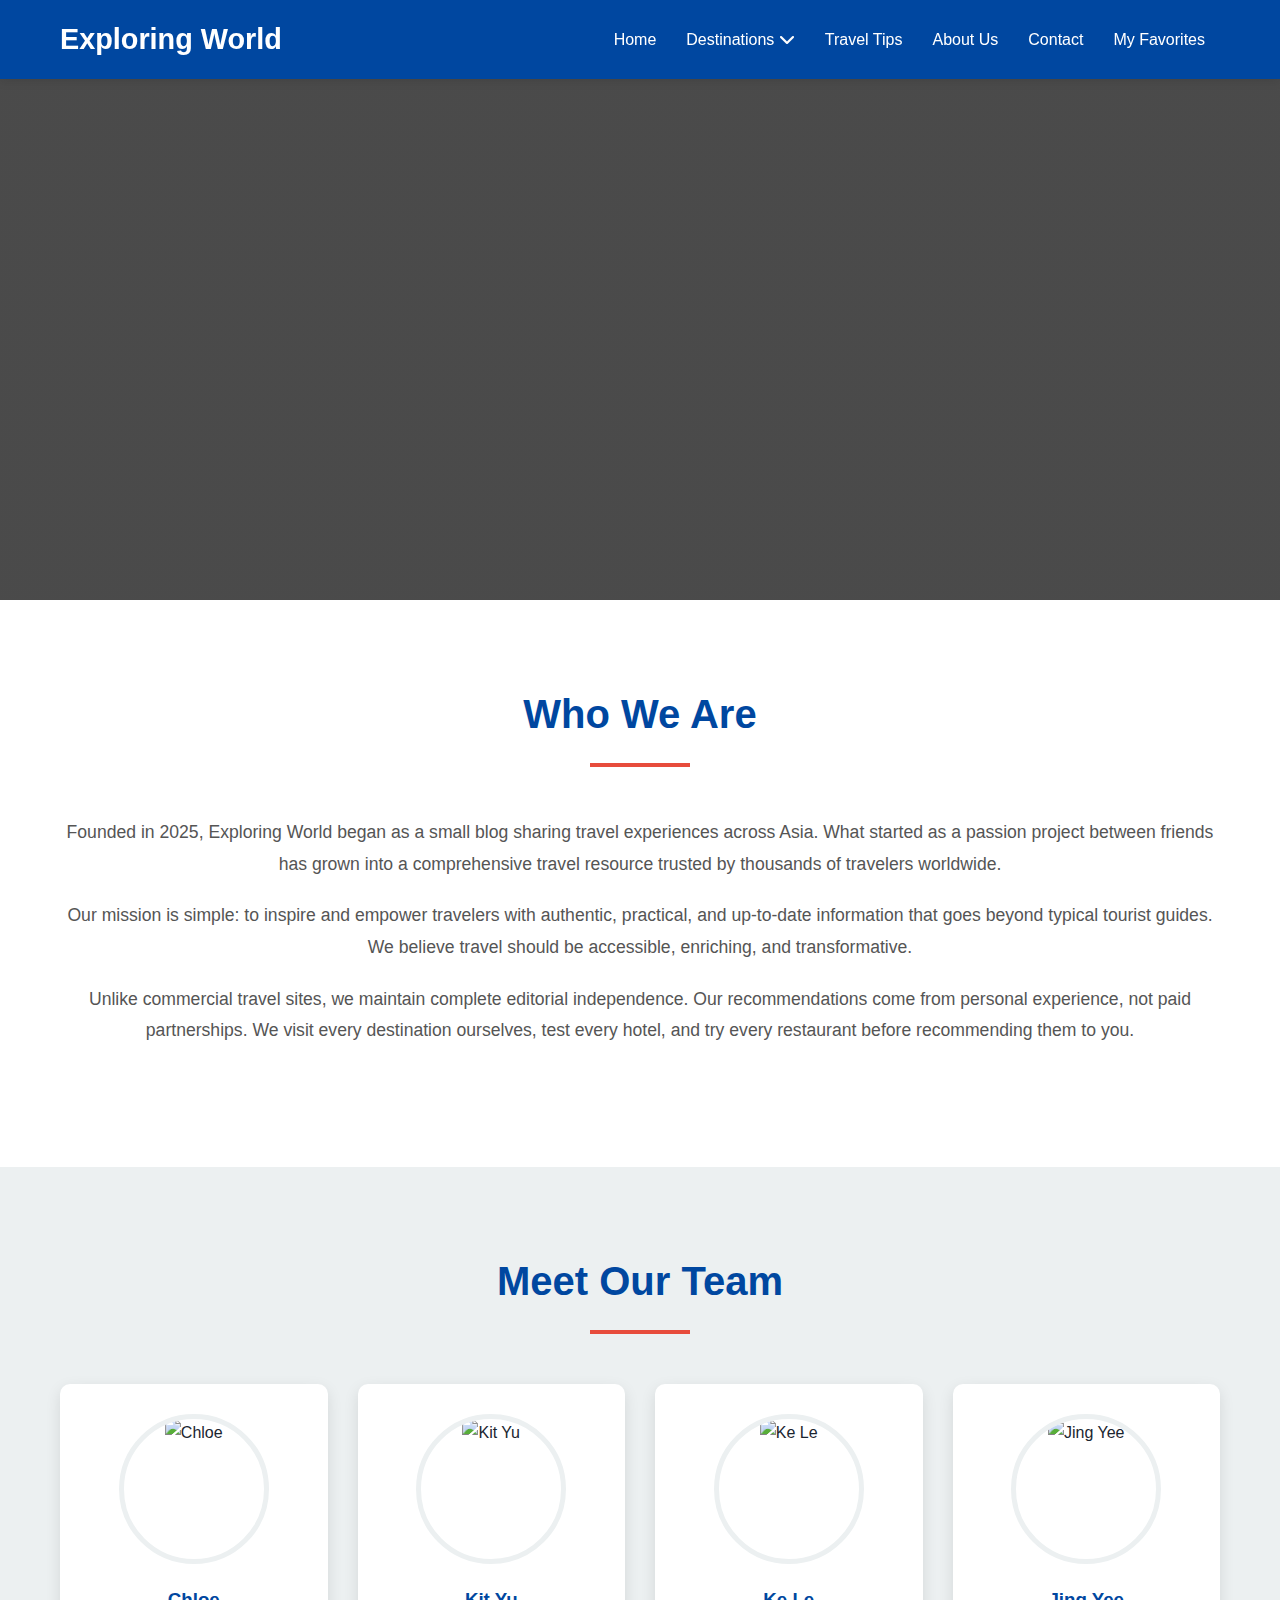
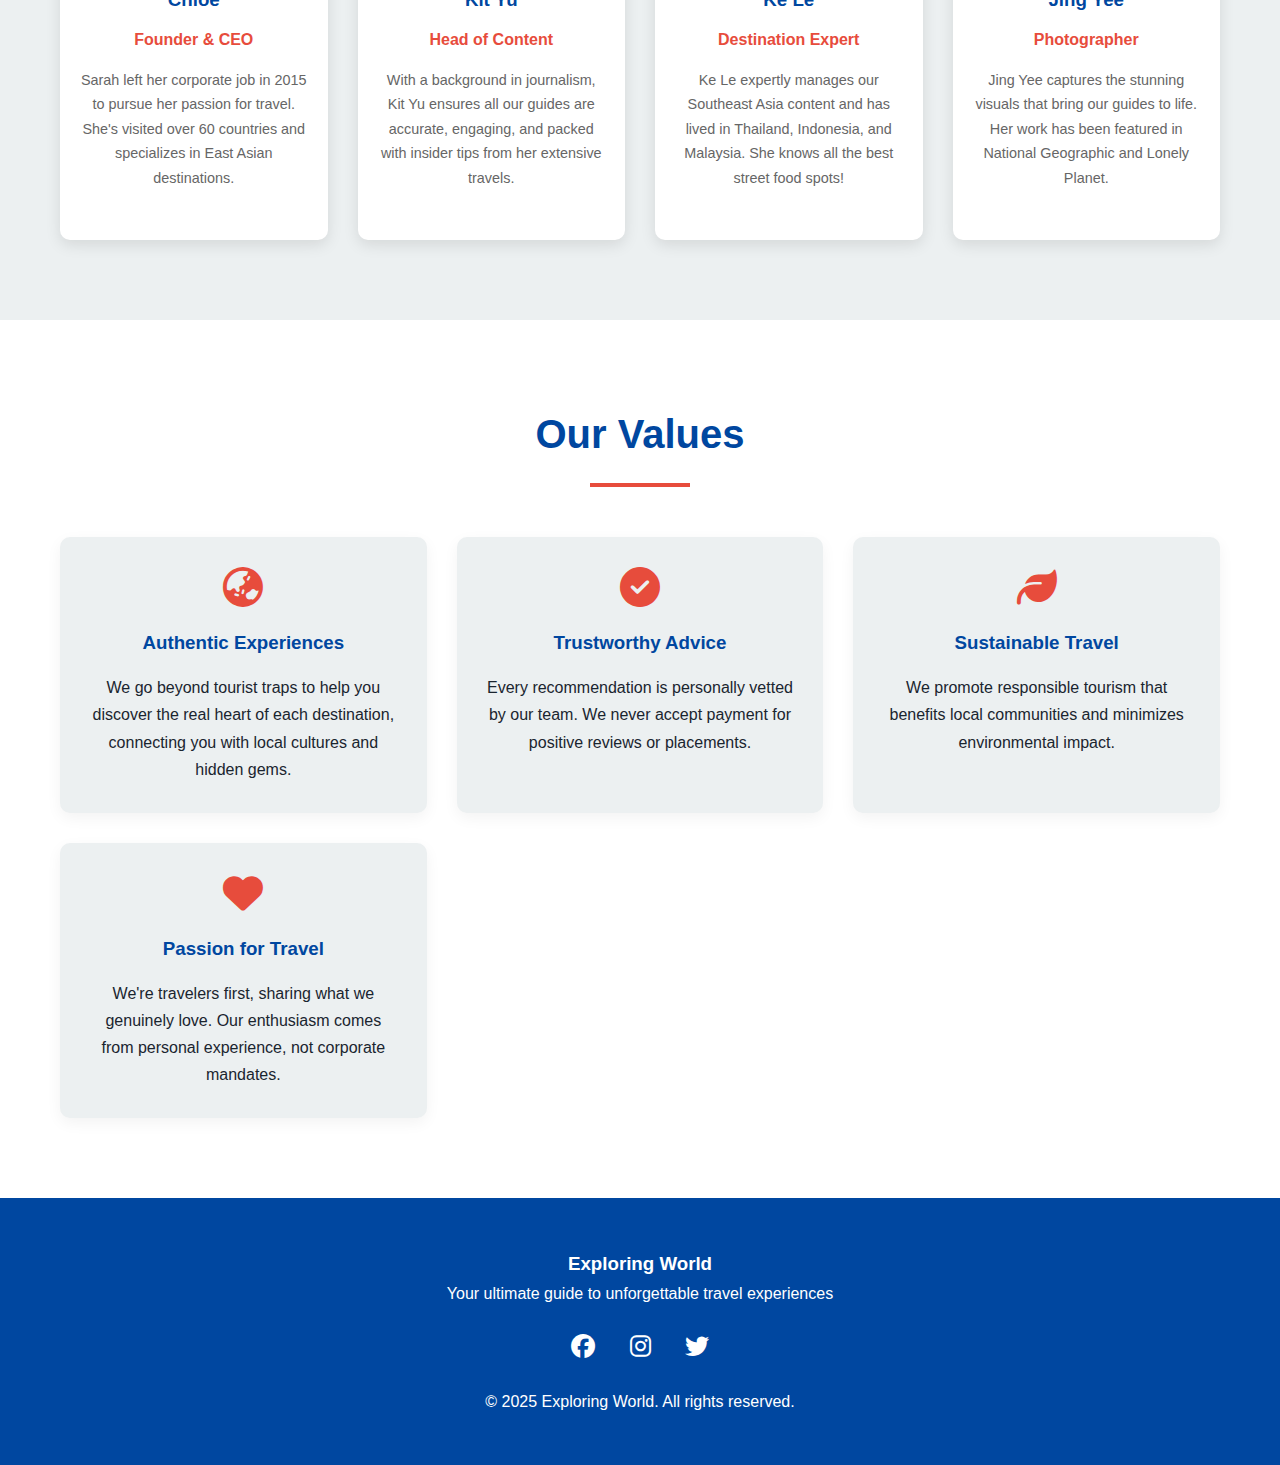
==== about.html @ cabab306 "Add files via upload" ====
<!DOCTYPE html>
<html lang="en">

<head>
    <meta charset="UTF-8">
    <meta name="viewport" content="width=device-width, initial-scale=1.0">
    <title>About Us - Exploring World</title>
    <link rel="stylesheet" href="https://cdnjs.cloudflare.com/ajax/libs/font-awesome/6.4.0/css/all.min.css">
    <link rel="stylesheet" href="aboutstyle.css">
</head>

<body>
    <!-- Top Navigation Banner -->
    <nav class="top-nav">
        <div class="nav-container">
            <a href="index.html" class="logo">Exploring World</a>

            <div class="menu-toggle">
                <i class="fas fa-bars"></i>
            </div>

            <ul class="nav-links">
                <li><a href="index.html">Home</a></li>

                <li>
                    <a href="#">Destinations <i class="fas fa-chevron-down"></i></a>
                    <ul class="dropdown">
                        <li><a href="china.html">China</a></li>
                        <li><a href="indonesia.html">Indonesia</a></li>
                        <li><a href="japan.html">Japan</a></li>
                        <li><a href="korea.html">Korea</a></li>
                        <li><a href="malaysia.html">Malaysia</a></li>
                        <li><a href="taiwan.html">Taiwan</a></li>
                        <li><a href="thailand.html">Thailand</a></li>
                        <li><a href="turkey.html">Turkey</a></li>
                    </ul>
                </li>

                <li><a href="tips.html">Travel Tips</a></li>
                <li><a href="about.html">About Us</a></li>
                <li><a href="contact.html">Contact</a></li>
                <li><a href="favorites.html">My Favorites</a></li>
            </ul>
        </div>
    </nav>

    <!-- Hero Section -->
    <section class="about-hero">
        <div class="about-hero-content">
            <h1>Our Story</h1>
            <p>Discover the passion behind Exploring World and the team dedicated to making your travels unforgettable</p>
            <a href="#our-team" class="btn">Meet Our Team</a>
        </div>
    </section>

    <!-- About Content -->
    <section class="about-content">
        <div class="about-container">
            <h2 class="section-title">Who We Are</h2>
            <div class="about-text">
                <p>Founded in 2025, Exploring World began as a small blog sharing travel experiences across Asia. What started as a passion project between friends has grown into a comprehensive travel resource trusted by thousands of travelers worldwide.</p>
                
                <p>Our mission is simple: to inspire and empower travelers with authentic, practical, and up-to-date information that goes beyond typical tourist guides. We believe travel should be accessible, enriching, and transformative.</p>
                
                <p>Unlike commercial travel sites, we maintain complete editorial independence. Our recommendations come from personal experience, not paid partnerships. We visit every destination ourselves, test every hotel, and try every restaurant before recommending them to you.</p>
            </div>
        </div>
    </section>

    <!-- Team Section -->
    <section id="our-team" class="team">
        <h2 class="section-title">Meet Our Team</h2>
        <div class="team-members">
            <div class="team-member">
                <div class="member-image">
                    <img src="https://encrypted-tbn0.gstatic.com/images?q=tbn:ANd9GcQ4WgEQ_c0-d9HzytqGZUfT6yDjx7oKkoSrmz1Fh6vpWJslBDM2wzWqOjL1XdM01CihquU&usqp=CAU" alt="Chloe">
                </div>
                <h3>Chloe</h3>
                <p class="position">Founder & CEO</p>
                <p class="bio">Sarah left her corporate job in 2015 to pursue her passion for travel. She's visited over 60 countries and specializes in East Asian destinations.</p>
            </div>

            <div class="team-member">
                <div class="member-image">
                    <img src="https://encrypted-tbn0.gstatic.com/images?q=tbn:ANd9GcQvEZwLdYGdixSFjG-frRyw0ICtv259Jcd1dR4saHBVaKMBldju-crLHvZMqAXpot5mTqA&usqp=CAU" alt="Kit Yu">
                </div>
                <h3>Kit Yu</h3>
                <p class="position">Head of Content</p>
                <p class="bio">With a background in journalism, Kit Yu ensures all our guides are accurate, engaging, and packed with insider tips from her extensive travels.</p>
            </div>

            <div class="team-member">
                <div class="member-image">
                    <img src="https://encrypted-tbn0.gstatic.com/images?q=tbn:ANd9GcRt5VIsZjPYgh9YmN5xvsYKJDK9hgmpDiMWWOOzXQUX9tU--wtly5xZU9pjiNJq2JILLB8&usqp=CAU" alt="Ke Le">
                </div>
                <h3>Ke Le</h3>
                <p class="position">Destination Expert</p>
                <p class="bio">Ke Le expertly manages our Southeast Asia content and has lived in Thailand, Indonesia, and Malaysia. She knows all the best street food spots!</p>
            </div>

            <div class="team-member">
                <div class="member-image">
                    <img src="https://telegra.ph/file/f1591f5f88fb58dbc1edf.jpg" alt="Jing Yee">
                </div>
                <h3>Jing Yee</h3>
                <p class="position">Photographer</p>
                <p class="bio">Jing Yee captures the stunning visuals that bring our guides to life. Her work has been featured in National Geographic and Lonely Planet.</p>
            </div>
        </div>
    </section>

    <!-- Values Section -->
    <section class="values">
        <h2 class="section-title">Our Values</h2>
        <div class="values-grid">
            <div class="value-card">
                <i class="fas fa-globe-asia"></i>
                <h3>Authentic Experiences</h3>
                <p>We go beyond tourist traps to help you discover the real heart of each destination, connecting you with local cultures and hidden gems.</p>
            </div>

            <div class="value-card">
                <i class="fas fa-check-circle"></i>
                <h3>Trustworthy Advice</h3>
                <p>Every recommendation is personally vetted by our team. We never accept payment for positive reviews or placements.</p>
            </div>

            <div class="value-card">
                <i class="fas fa-leaf"></i>
                <h3>Sustainable Travel</h3>
                <p>We promote responsible tourism that benefits local communities and minimizes environmental impact.</p>
            </div>

            <div class="value-card">
                <i class="fas fa-heart"></i>
                <h3>Passion for Travel</h3>
                <p>We're travelers first, sharing what we genuinely love. Our enthusiasm comes from personal experience, not corporate mandates.</p>
            </div>
        </div>
    </section>

    <!-- Footer -->
    <footer>
        <div class="footer-content">
            <h3>Exploring World</h3>
            <p>Your ultimate guide to unforgettable travel experiences</p>
            <div class="footer-social-links">
                <a href="https://www.facebook.com/share/16JKJN1tPM/?mibextid=wwXIfr" target="_blank" aria-label="Facebook"><i
                        class="fab fa-facebook"></i></a>
                <a href="https://www.instagram.com/exploringgg_worlddd?igsh=Ymtzdzllb2k4c251" target="_blank" aria-label="Instagram"><i
                        class="fab fa-instagram"></i></a>
                <a href="https://x.com/Exploringgg_w?t=Nw5BNHBaVMo7OgTGkDoV4w&s=09" target="_blank"><i class="fab fa-twitter"></i></a>
            </div>
            <p>&copy; 2025 Exploring World. All rights reserved.</p>
        </div>
    </footer>

    <script>
        // Mobile menu toggle
        document.querySelector('.menu-toggle').addEventListener('click', function () {
            document.querySelector('.nav-links').classList.toggle('active');
        });

        // Close mobile menu when clicking a link
        document.querySelectorAll('.nav-links a').forEach(link => {
            link.addEventListener('click', function () {
                document.querySelector('.nav-links').classList.remove('active');
            });
        });

        // Smooth scrolling for anchor links
        document.querySelectorAll('a[href^="#"]').forEach(anchor => {
            anchor.addEventListener('click', function (e) {
                e.preventDefault();
                const target = document.querySelector(this.getAttribute('href'));
                if (target) {
                    window.scrollTo({
                        top: target.offsetTop - 60,
                        behavior: 'smooth'
                    });
                }
            });
        });
        
        // Session Storage
        function updateVisitedStates() {
            const countries = ['china', 'indonesia', 'japan', 'korea', 'malaysia', 'taiwan', 'thailand', 'turkey'];

            countries.forEach(country => {
                // 1. Change Explore button color in featured destinations
                const exploreBtn = document.querySelector(`.destination-card a[href="${country}.html"]`);
                if (exploreBtn && sessionStorage.getItem(`visited_${country}`)) {
                    exploreBtn.style.backgroundColor = '#7886C7';
                    exploreBtn.style.color = 'white';
                }

                // 2. Change text color in nav dropdown
                const navLink = document.querySelector(`.dropdown li a[href="${country}.html"]`);
                if (navLink && sessionStorage.getItem(`visited_${country}`)) {
                    navLink.style.color = '#7886C7';
                    navLink.style.fontWeight = '600';
                }
            });
        }

        // Initialize on page load
        document.addEventListener('DOMContentLoaded', updateVisitedStates);

        // Initialize on page load
        document.addEventListener('DOMContentLoaded', updateVisitedStates);
        // Mobile menu toggle
        document.querySelector('.menu-toggle').addEventListener('click', function () {
            document.querySelector('.nav-links').classList.toggle('active');
        });

    </script>
</body>

</html>
---- aboutstyle.css ----
:root {
    --primary: #e74c3c;
    --secondary: #0047A0;
    --light: #ecf0f1;
    --dark: #1a252f;
    --accent: #3498db;
}

* {
    margin: 0;
    padding: 0;
    box-sizing: border-box;
    font-family: 'Segoe UI', Tahoma, Geneva, Verdana, sans-serif;
}

/* Navigation Styles */
.top-nav {
    background-color: var(--secondary);
    position: fixed;
    top: 0;
    left: 0;
    right: 0;
    z-index: 1000;
    box-shadow: 0 2px 10px rgba(0, 0, 0, 0.1);
}

.nav-container {
    max-width: 1200px;
    margin: 0 auto;
    display: flex;
    justify-content: space-between;
    align-items: center;
    padding: 0 20px;
}

.logo {
    color: white;
    font-size: 1.8rem;
    font-weight: bold;
    text-decoration: none;
    padding: 15px 0;
}

.nav-links {
    display: flex;
    list-style: none;
}

.nav-links li {
    position: relative;
}

.nav-links li a {
    color: white;
    text-decoration: none;
    padding: 20px 15px;
    display: block;
    transition: all 0.3s ease;
}

.nav-links li a:hover {
    background-color: var(--primary);
}

/* Dropdown Menu */
.dropdown {
    position: absolute;
    top: 100%;
    left: 0;
    background-color: white;
    width: 200px;
    box-shadow: 0 5px 15px rgba(0, 0, 0, 0.1);
    opacity: 0;
    visibility: hidden;
    transition: all 0.3s ease;
}

.nav-links li:hover .dropdown {
    opacity: 1;
    visibility: visible;
}

.dropdown li a {
    color: var(--dark);
    padding: 12px 15px;
    border-bottom: 1px solid #eee;
}

.dropdown li a:hover {
    background-color: #f5f5f5;
    color: var(--primary);
}

.dropdown,
.dropdown li {
    list-style-type: none;
    padding-left: 0;
    /* Optional: removes default padding */
}

/* Mobile Menu Toggle */
.menu-toggle {
    display: none;
    color: white;
    font-size: 1.5rem;
    cursor: pointer;
    padding: 15px;
}

body {
    background-color: #f9f9f9;
    color: var(--dark);
    line-height: 1.7;
    padding-top: 60px;
}

/* Hero Section */
.about-hero {
    background: linear-gradient(rgba(0, 0, 0, 0.7), rgba(0, 0, 0, 0.7)),
        url('https://images.unsplash.com/photo-1526778548025-fa2f459cd5c1?ixlib=rb-1.2.1&auto=format&fit=crop&w=1920&q=80');
    background-size: cover;
    background-position: center;
    height: 60vh;
    color: white;
    display: flex;
    flex-direction: column;
    justify-content: center;
    align-items: center;
    text-align: center;
    padding: 0 20px;
}

.about-hero-content h1 {
    font-size: 3.5rem;
    margin-bottom: 20px;
    animation: fadeIn 1.5s ease-out forwards;
    opacity: 0;
    animation-delay: 0.3s;
}

.about-hero-content p {
    font-size: 1.5rem;
    max-width: 800px;
    margin: 0 auto 30px;
    animation: fadeIn 1.5s ease-out forwards;
    opacity: 0;
    animation-delay: 0.6s;
}

.btn {
    display: inline-block;
    background: var(--primary);
    color: white;
    padding: 15px 40px;
    text-decoration: none;
    border-radius: 50px;
    font-weight: bold;
    transition: all 0.3s ease;
    animation: fadeIn 1.5s ease-out forwards;
    opacity: 0;
    animation-delay: 0.9s;
    font-size: 1.1rem;
}

.btn:hover {
    background: #c0392b;
    transform: translateY(-3px);
    box-shadow: 0 10px 20px rgba(0, 0, 0, 0.2);
}

@keyframes fadeIn {
    from {
        opacity: 0;
        transform: translateY(20px);
    }

    to {
        opacity: 1;
        transform: translateY(0);
    }
}

/* About Content */
.about-content {
    padding: 80px 0;
    background-color: white;
}

.section-title {
    text-align: center;
    margin-bottom: 50px;
    font-size: 2.5rem;
    color: var(--secondary);
    position: relative;
}

.section-title::after {
    content: '';
    display: block;
    width: 100px;
    height: 4px;
    background: var(--primary);
    margin: 15px auto;
}

.about-container {
    max-width: 1200px;
    margin: 0 auto;
    padding: 0 20px;
}

.about-text {
    margin-bottom: 40px;
    text-align: center;
}

.about-text p {
    font-size: 1.1rem;
    line-height: 1.8;
    margin-bottom: 20px;
    color: #555;
}

/* Team Section */
.team {
    background-color: var(--light);
    padding: 80px 0;
}

.team-members {
    display: grid;
    grid-template-columns: repeat(auto-fit, minmax(250px, 1fr));
    gap: 30px;
    max-width: 1200px;
    margin: 0 auto;
    padding: 0 20px;
}

.team-member {
    background: white;
    border-radius: 10px;
    overflow: hidden;
    box-shadow: 0 5px 15px rgba(0, 0, 0, 0.1);
    text-align: center;
    padding: 30px 20px;
    transition: transform 0.3s ease;
}

.team-member:hover {
    transform: translateY(-10px);
}

.member-image {
    width: 150px;
    height: 150px;
    border-radius: 50%;
    overflow: hidden;
    margin: 0 auto 20px;
    border: 5px solid var(--light);
}

.member-image img {
    width: 100%;
    height: 100%;
    object-fit: cover;
}

.team-member h3 {
    color: var(--secondary);
    margin-bottom: 10px;
}

.team-member p.position {
    color: var(--primary);
    font-weight: bold;
    margin-bottom: 15px;
}

.team-member p.bio {
    color: #666;
    font-size: 0.9rem;
    margin-bottom: 20px;
}

.social-links {
    display: flex;
    justify-content: center;
    gap: 15px;
}

.social-links a {
    color: var(--secondary);
    font-size: 1.2rem;
    transition: color 0.3s ease;
}

.social-links a:hover {
    color: var(--primary);
}

/* Values Section */
.values {
    padding: 80px 0;
    background-color: white;
}

.values-grid {
    display: grid;
    grid-template-columns: repeat(auto-fit, minmax(300px, 1fr));
    gap: 30px;
    max-width: 1200px;
    margin: 0 auto;
    padding: 0 20px;
}

.value-card {
    background: var(--light);
    border-radius: 10px;
    padding: 30px;
    text-align: center;
    box-shadow: 0 5px 15px rgba(0, 0, 0, 0.05);
}

.value-card i {
    font-size: 2.5rem;
    color: var(--primary);
    margin-bottom: 20px;
}

.value-card h3 {
    color: var(--secondary);
    margin-bottom: 15px;
}

/* Footer */
footer {
    background: var(--secondary);
    color: white;
    text-align: center;
    padding: 50px 20px;
}

.footer-content {
    max-width: 1200px;
    margin: 0 auto;
}

.footer-social-links {
    margin: 20px 0;
}

.footer-social-links a {
    color: white;
    margin: 0 15px;
    font-size: 1.5rem;
    transition: color 0.3s ease;
}

.footer-social-links a:hover {
    color: var(--accent);
}

/* Responsive Styles */
@media (max-width: 768px) {
    .menu-toggle {
        display: block;
    }

    .nav-links {
        position: fixed;
        top: 60px;
        left: -100%;
        width: 100%;
        height: calc(100vh - 60px);
        background-color: var(--secondary);
        flex-direction: column;
        align-items: center;
        transition: all 0.5s ease;
    }

    .nav-links.active {
        left: 0;
    }

    .nav-links li {
        width: 100%;
        text-align: center;
    }

    .nav-links li a {
        padding: 15px;
    }

    .dropdown {
        position: static;
        width: 100%;
        display: none;
    }

    .nav-links li:hover .dropdown {
        display: block;
    }

    .about-hero-content h1 {
        font-size: 2.5rem;
    }

    .about-hero-content p {
        font-size: 1.2rem;
    }
}
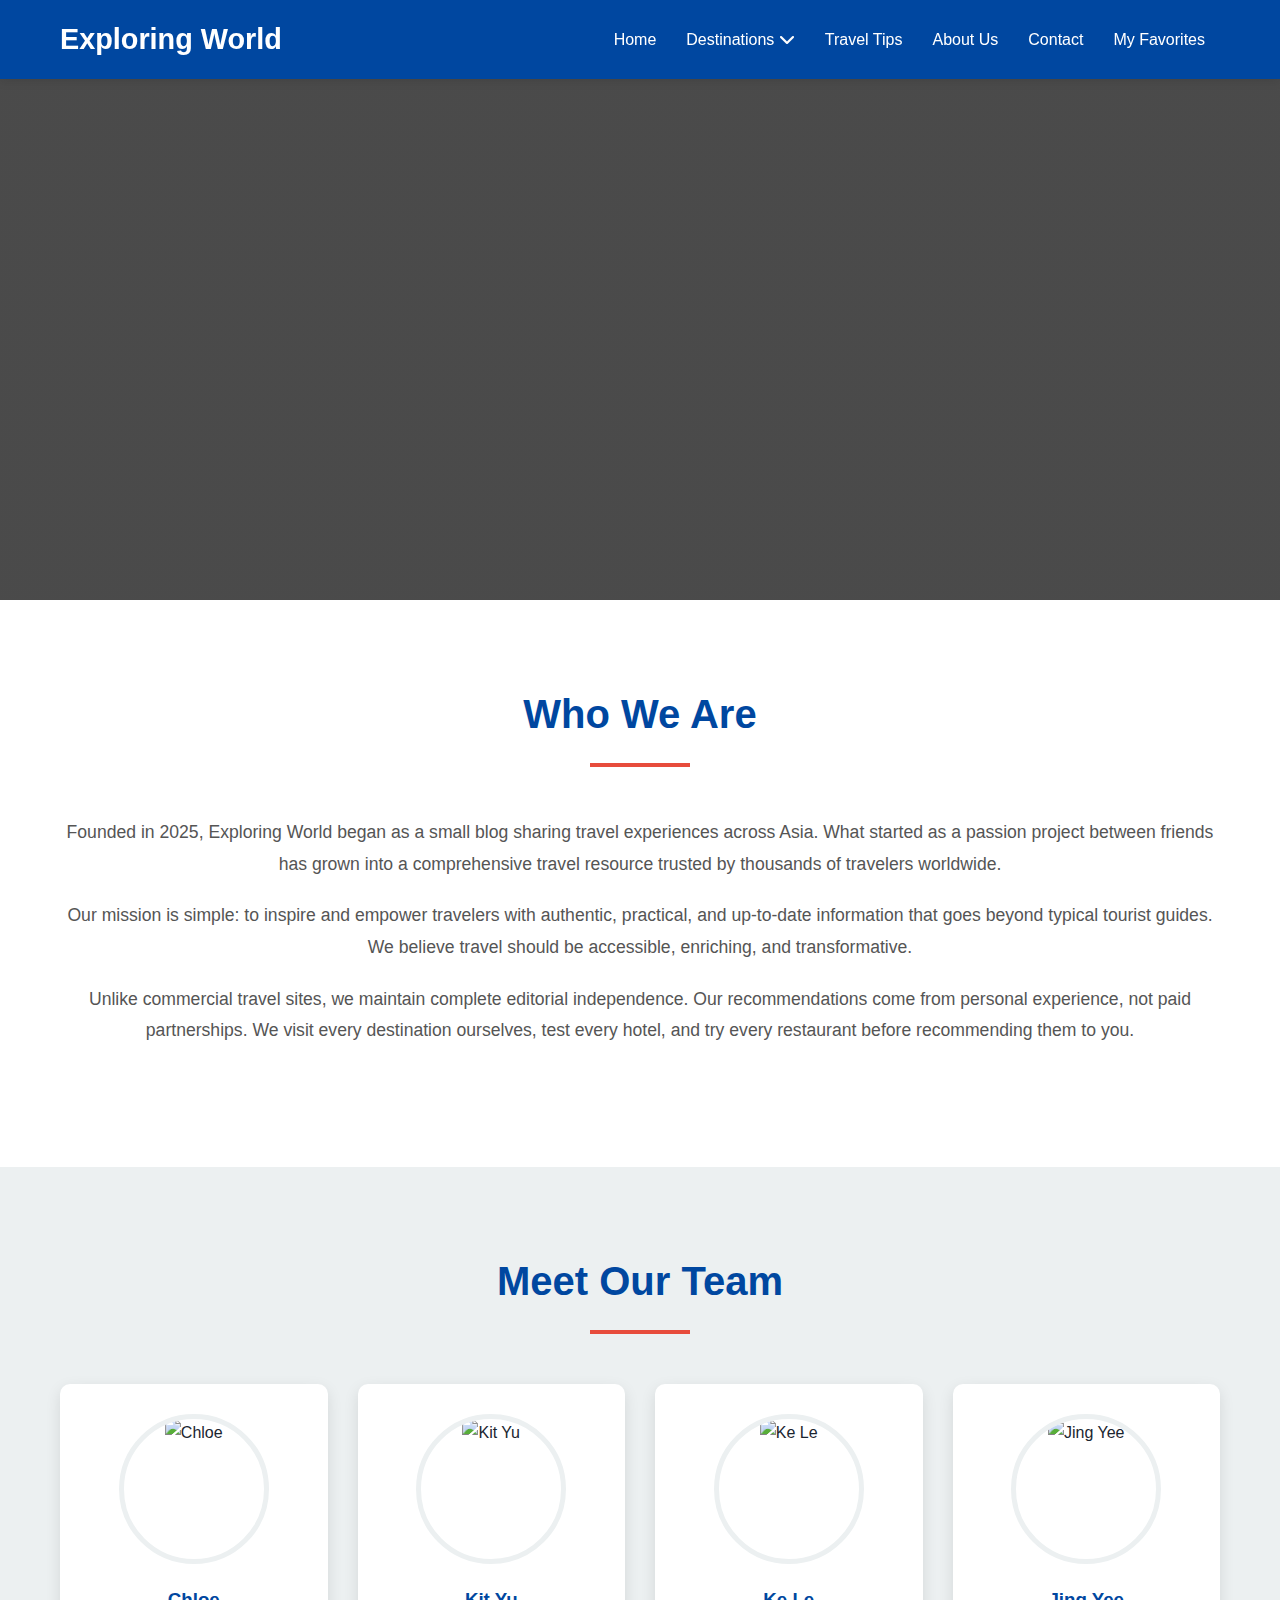
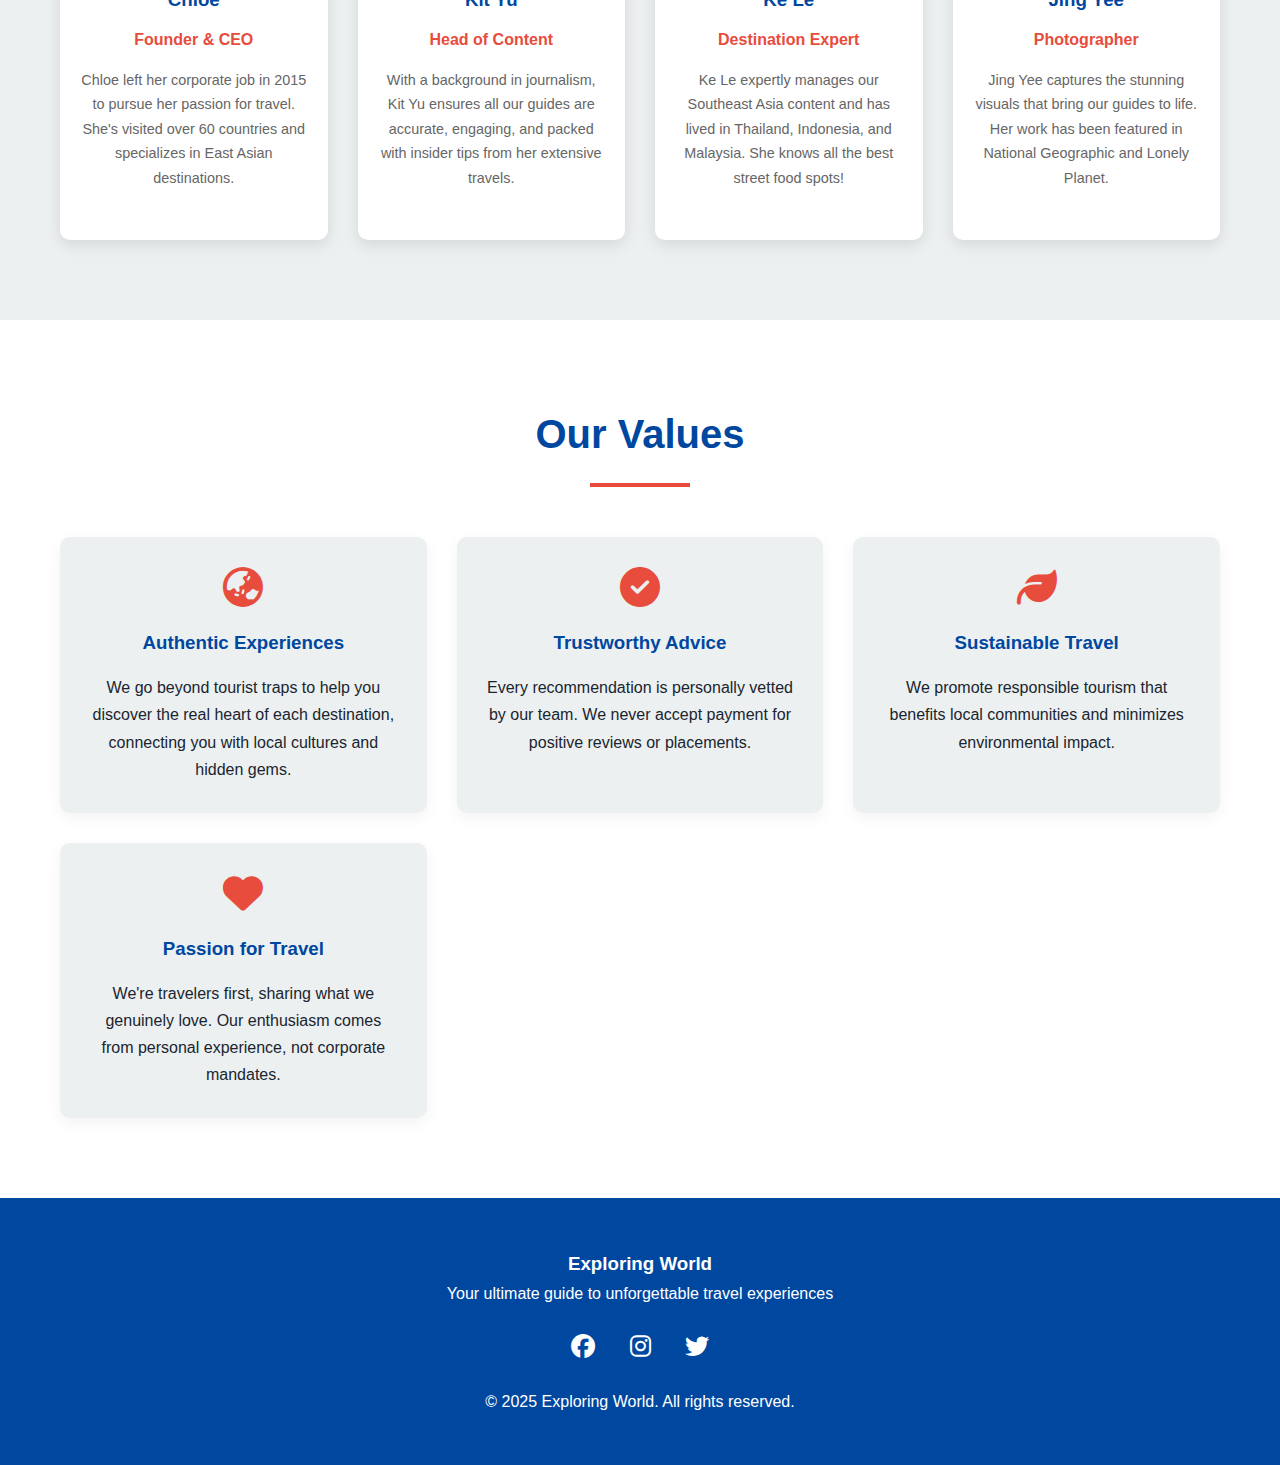
==== commit a2a9293d: "Add files via upload" ====
--- a/about.html
+++ b/about.html
@@ -77,7 +77,7 @@
                 </div>
                 <h3>Chloe</h3>
                 <p class="position">Founder & CEO</p>
-                <p class="bio">Sarah left her corporate job in 2015 to pursue her passion for travel. She's visited over 60 countries and specializes in East Asian destinations.</p>
+                <p class="bio">Chloe left her corporate job in 2015 to pursue her passion for travel. She's visited over 60 countries and specializes in East Asian destinations.</p>
             </div>
 
             <div class="team-member">
